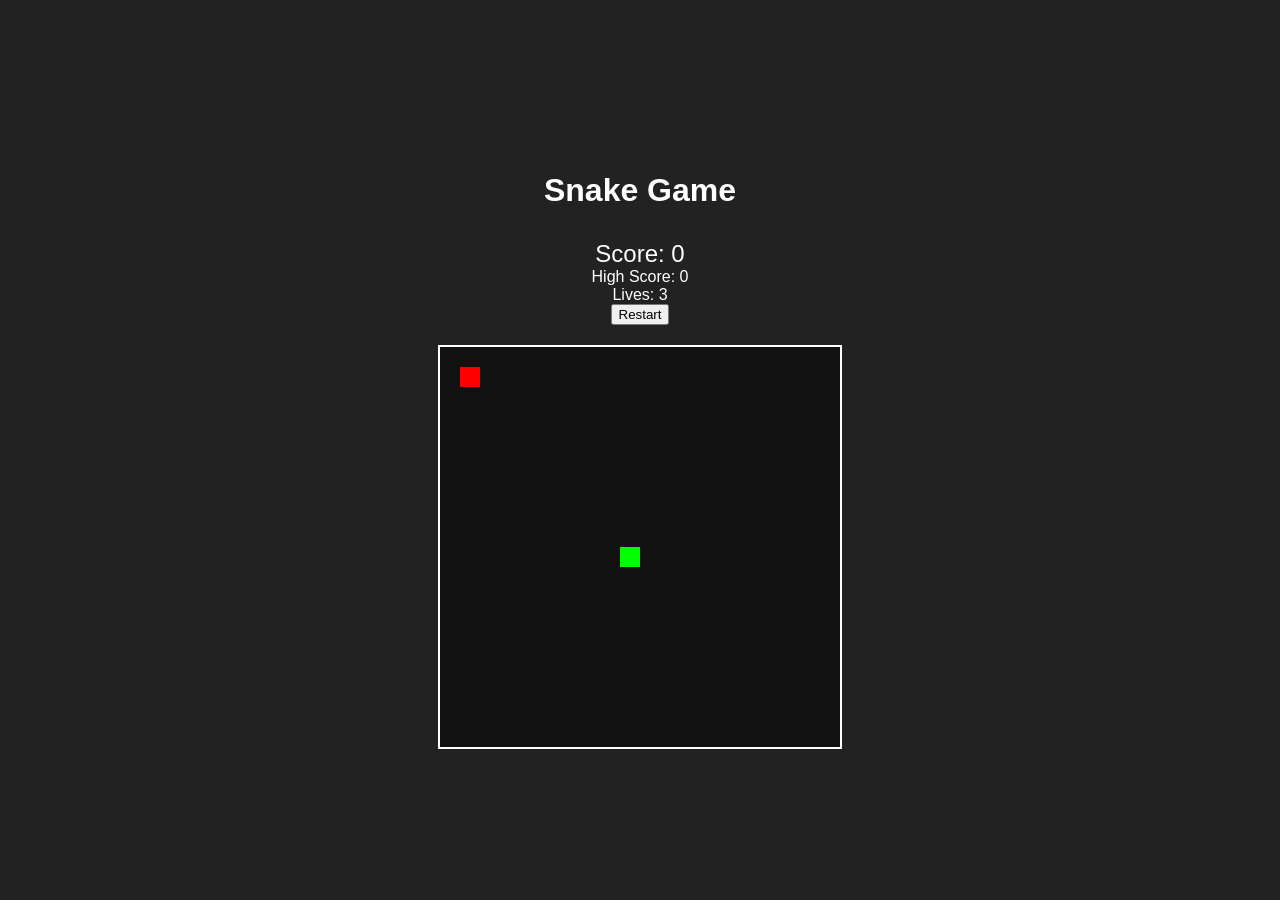
==== snake.html @ 2252ebbb "Add files via upload" ====
<!DOCTYPE html>
<html lang="en">
<head>
    <meta charset="UTF-8">
    <meta name="viewport" content="width=device-width, initial-scale=1.0">
    <title>Snake Game</title>
    <link rel="stylesheet" href="style.css">
</head>
<body>
    <h1>Snake Game</h1>
    <div id="score">Score: 0</div>
    <div id="highscore">High Score: 0</div>
    <div id="lives">Lives: 3</div>
    <button id="restartBtn">Restart</button>
    <canvas id="gameCanvas" width="400" height="400"></canvas>
    <script src="script.js"></script>
</body>
</html>
---- style.css ----
body {
    display: flex;
    flex-direction: column;
    align-items: center;
    justify-content: center;
    height: 100vh;
    margin: 0;
    background: #222;
    color: #fff;
    font-family: Arial, sans-serif;
}

#gameCanvas {
    background: #111;
    border: 2px solid #fff;
    margin-top: 20px;
}

#score {
    font-size: 1.5em;
    margin-top: 10px;
}
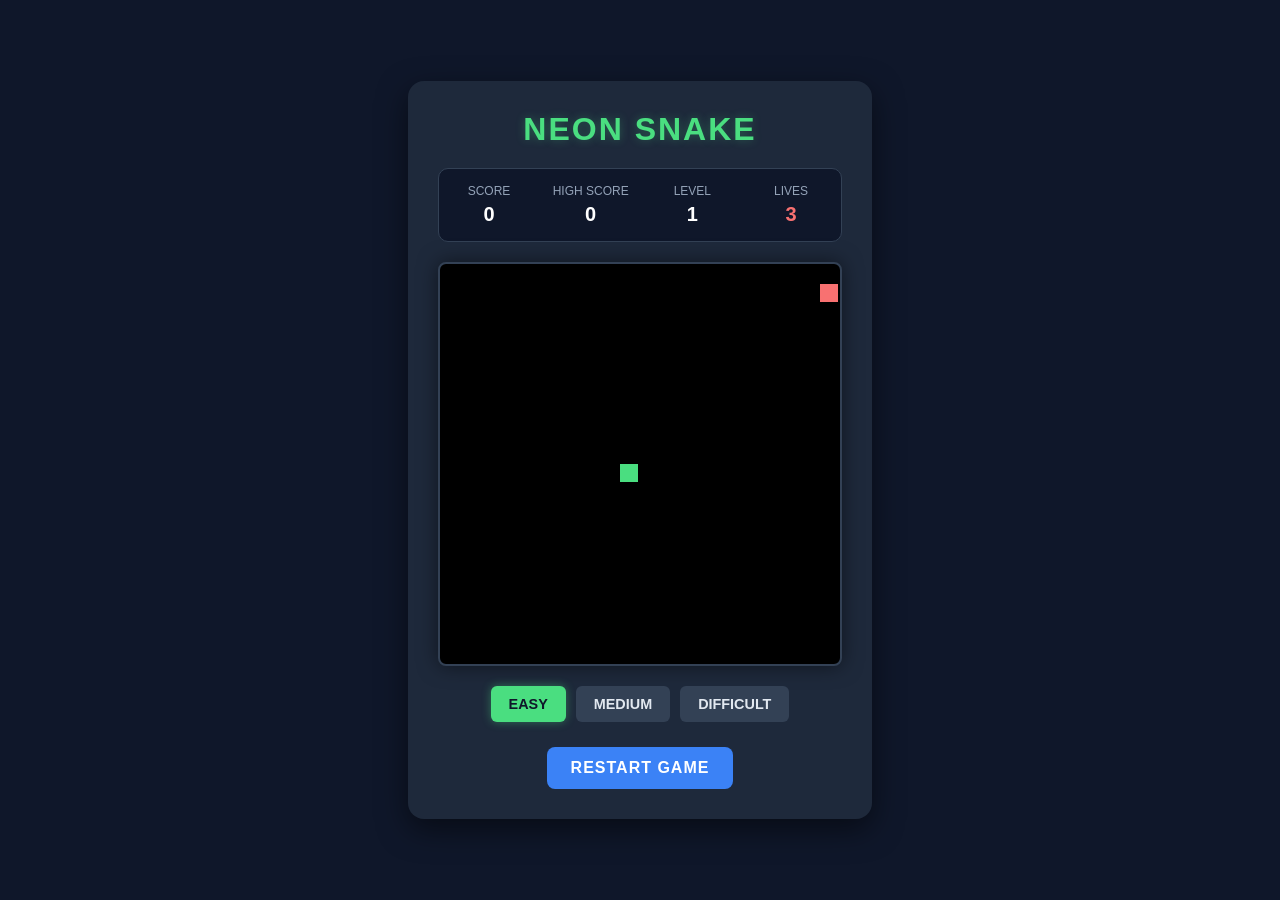
==== commit 1f68c77a: "Improve UI and add difficulty levels" ====
--- a/snake.html
+++ b/snake.html
@@ -3,16 +3,45 @@
 <head>
     <meta charset="UTF-8">
     <meta name="viewport" content="width=device-width, initial-scale=1.0">
-    <title>Snake Game</title>
+    <title>Neon Snake</title>
     <link rel="stylesheet" href="style.css">
 </head>
 <body>
-    <h1>Snake Game</h1>
-    <div id="score">Score: 0</div>
-    <div id="highscore">High Score: 0</div>
-    <div id="lives">Lives: 3</div>
-    <button id="restartBtn">Restart</button>
-    <canvas id="gameCanvas" width="400" height="400"></canvas>
+    <div class="game-container">
+        <h1>NEON SNAKE</h1>
+        
+        <div class="dashboard">
+            <div class="stat-box">
+                <span class="label">Score</span>
+                <span id="score" class="value">0</span>
+            </div>
+            <div class="stat-box">
+                <span class="label">High Score</span>
+                <span id="highscore" class="value">0</span>
+            </div>
+            <div class="stat-box">
+                <span class="label">Level</span>
+                <span id="level" class="value">1</span>
+            </div>
+            <div class="stat-box">
+                <span class="label">Lives</span>
+                <span id="lives" class="value">3</span>
+            </div>
+        </div>
+
+        <canvas id="gameCanvas" width="400" height="400"></canvas>
+        
+        <!-- NEW: Difficulty Button Group -->
+        <div class="difficulty-controls">
+            <button id="btnEasy" class="diff-btn active" data-speed="600">Easy</button>
+            <button id="btnMedium" class="diff-btn" data-speed="300">Medium</button>
+            <button id="btnHard" class="diff-btn" data-speed="100">Difficult</button>
+        </div>
+
+        <div class="controls">
+            <button id="restartBtn">Restart Game</button>
+        </div>
+    </div>
     <script src="script.js"></script>
 </body>
-</html>
+</html>
--- a/style.css
+++ b/style.css
@@ -1,22 +1,135 @@
+/* Base Reset and Body Styling */
 body {
     display: flex;
     flex-direction: column;
     align-items: center;
     justify-content: center;
-    height: 100vh;
+    min-height: 100vh;
     margin: 0;
-    background: #222;
-    color: #fff;
-    font-family: Arial, sans-serif;
+    background: #0f172a; /* Sleek dark blue/gray */
+    color: #e2e8f0;
+    font-family: 'Segoe UI', Tahoma, Geneva, Verdana, sans-serif;
 }
 
+/* Main Container */
+.game-container {
+    background: #1e293b;
+    padding: 30px;
+    border-radius: 16px;
+    box-shadow: 0 10px 30px rgba(0, 0, 0, 0.5);
+    text-align: center;
+}
+
+/* Typography */
+h1 {
+    margin: 0 0 20px 0;
+    color: #4ade80; /* Neon green */
+    letter-spacing: 2px;
+    text-shadow: 0 0 10px rgba(74, 222, 128, 0.3);
+}
+
+/* Dashboard Layout */
+.dashboard {
+    display: flex;
+    justify-content: space-between;
+    gap: 15px;
+    margin-bottom: 20px;
+    background: #0f172a;
+    padding: 15px;
+    border-radius: 10px;
+    border: 1px solid #334155;
+}
+
+.stat-box {
+    display: flex;
+    flex-direction: column;
+    align-items: center;
+    min-width: 70px;
+}
+
+.stat-box .label {
+    font-size: 0.75em;
+    text-transform: uppercase;
+    color: #94a3b8;
+    margin-bottom: 5px;
+}
+
+.stat-box .value {
+    font-size: 1.25em;
+    font-weight: bold;
+    color: #fff;
+}
+
+#lives {
+    color: #f87171; /* Soft red for lives */
+}
+
+/* Canvas Styling */
 #gameCanvas {
-    background: #111;
-    border: 2px solid #fff;
+    background: #000;
+    border: 2px solid #334155;
+    border-radius: 8px;
+    box-shadow: 0 0 20px rgba(0, 0, 0, 0.5);
+    display: block;
+    margin: 0 auto;
+}
+
+/* Button Controls */
+.controls {
+    margin-top: 25px;
+}
+
+#restartBtn {
+    background: #3b82f6;
+    color: white;
+    border: none;
+    padding: 12px 24px;
+    font-size: 1em;
+    font-weight: bold;
+    border-radius: 8px;
+    cursor: pointer;
+    transition: all 0.2s ease;
+    text-transform: uppercase;
+    letter-spacing: 1px;
+}
+
+#restartBtn:hover {
+    background: #2563eb;
+    transform: translateY(-2px);
+    box-shadow: 0 4px 12px rgba(59, 130, 246, 0.4);
+}
+
+#restartBtn:active {
+    transform: translateY(0);
+}
+
+/* Difficulty Button Controls */
+.difficulty-controls {
+    display: flex;
+    justify-content: center;
+    gap: 10px;
     margin-top: 20px;
 }
 
-#score {
-    font-size: 1.5em;
-    margin-top: 10px;
+.diff-btn {
+    background: #334155;
+    color: #e2e8f0;
+    border: 2px solid transparent;
+    padding: 8px 16px;
+    font-size: 0.9em;
+    font-weight: bold;
+    border-radius: 6px;
+    cursor: pointer;
+    transition: all 0.2s ease;
+    text-transform: uppercase;
+}
+
+.diff-btn:hover {
+    background: #475569;
+}
+
+.diff-btn.active {
+    background: #4ade80; /* Neon green to match heading */
+    color: #0f172a;
+    box-shadow: 0 0 10px rgba(74, 222, 128, 0.4);
 }
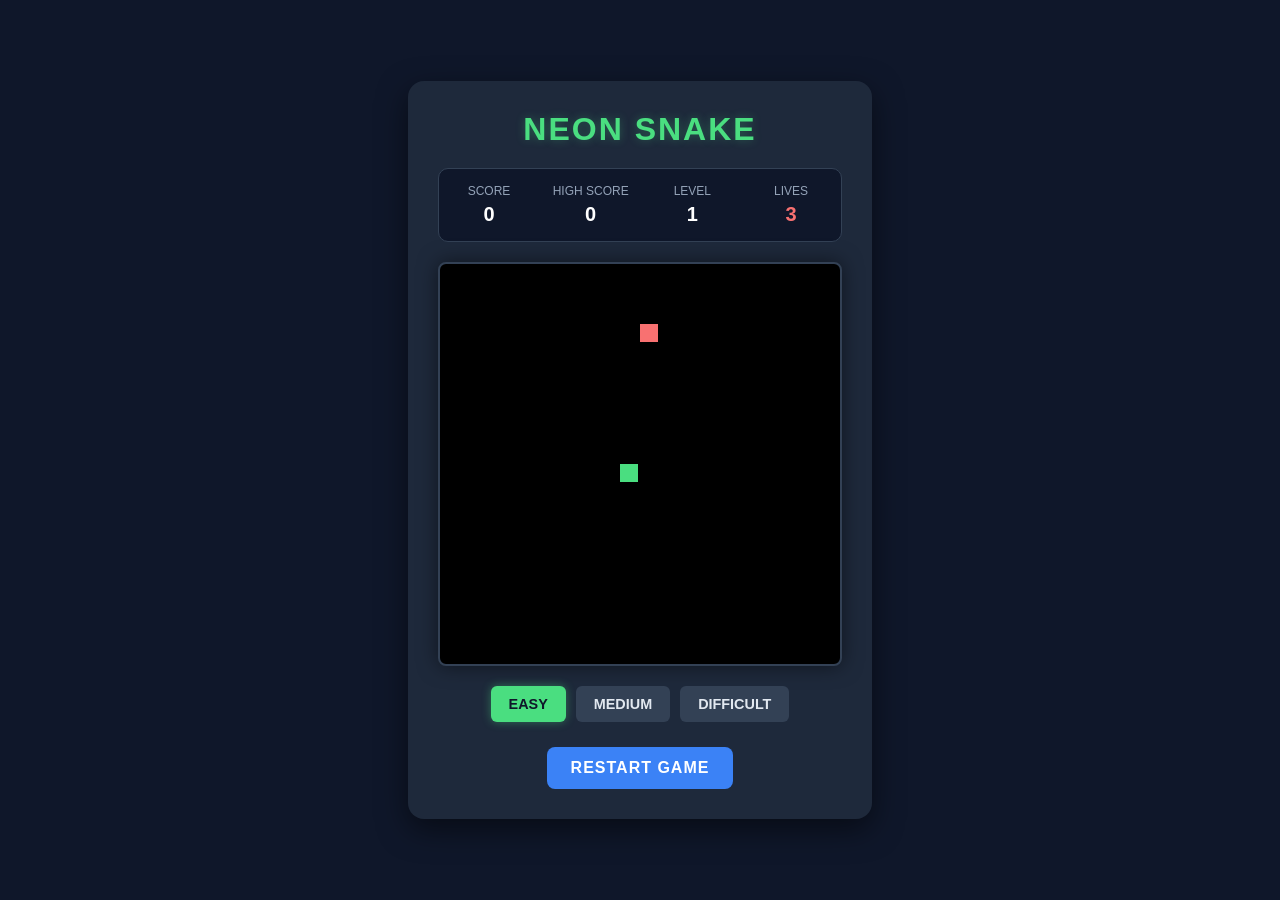
==== commit 74f30caf: "Make the game mobile compatible" ====
--- a/snake.html
+++ b/snake.html
@@ -2,7 +2,7 @@
 <html lang="en">
 <head>
     <meta charset="UTF-8">
-    <meta name="viewport" content="width=device-width, initial-scale=1.0">
+    <meta name="viewport" content="width=device-width, initial-scale=1.0, maximum-scale=1.0, user-scalable=no">
     <title>Neon Snake</title>
     <link rel="stylesheet" href="style.css">
 </head>
--- a/style.css
+++ b/style.css
@@ -132,4 +132,34 @@
     background: #4ade80; /* Neon green to match heading */
     color: #0f172a;
     box-shadow: 0 0 10px rgba(74, 222, 128, 0.4);
-}+}
+
+/* --- MOBILE RESPONSIVENESS --- */
+
+#gameCanvas {
+    /* Existing styles... */
+    max-width: 100%; /* Ensures canvas shrinks on small screens */
+    height: auto;    /* Keeps the aspect ratio perfectly square */
+    touch-action: none; /* Disables double-tap to zoom or browser panning */
+}
+
+/* Adjust layout for screens smaller than 500px */
+@media (max-width: 500px) {
+    .game-container {
+        padding: 15px;
+        width: 90vw; 
+    }
+
+    .dashboard {
+        flex-wrap: wrap; /* Allows dashboard items to stack if cramped */
+        gap: 10px;
+    }
+
+    h1 {
+        font-size: 1.5em;
+    }
+
+    .difficulty-controls {
+        flex-wrap: wrap;
+    }
+}
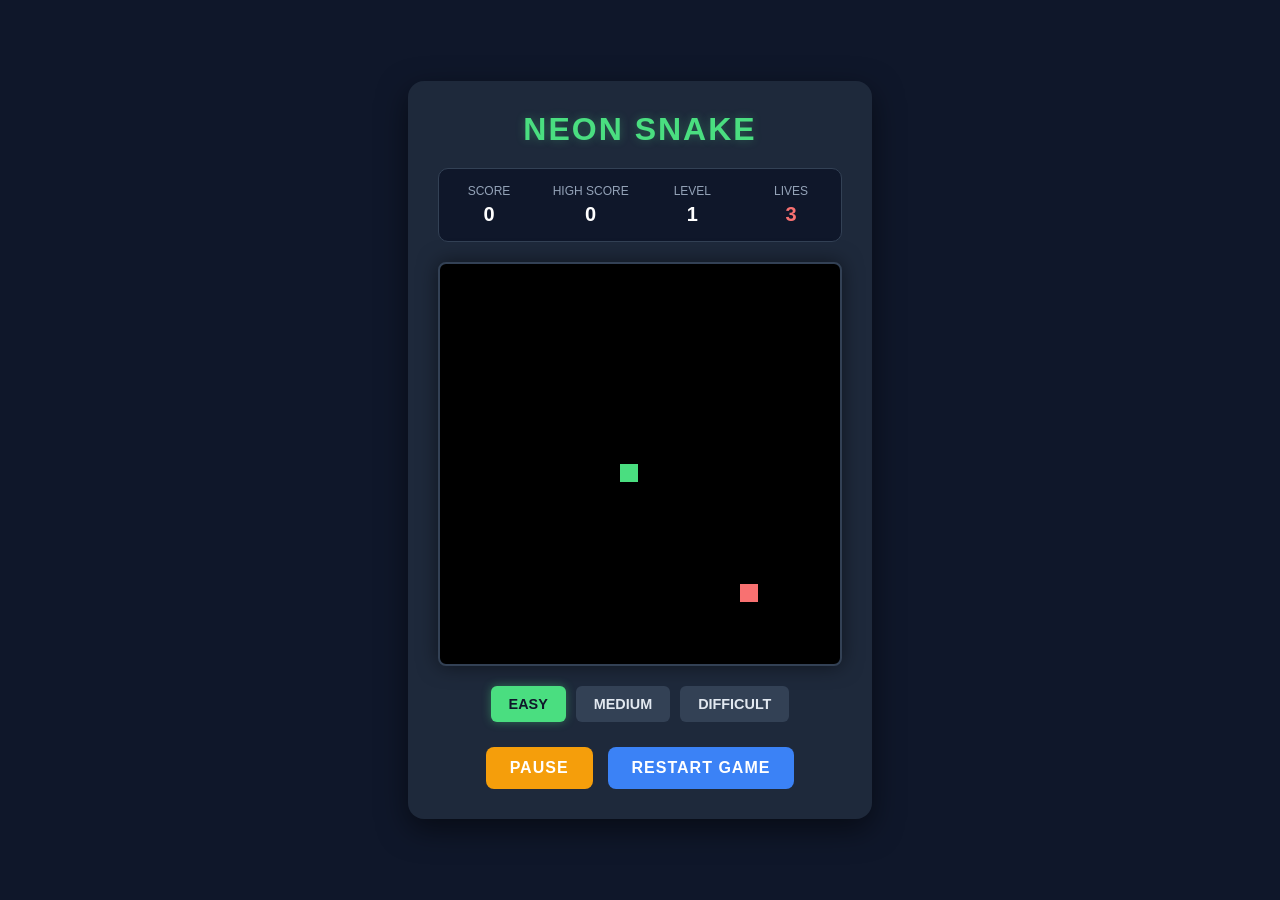
==== commit ec67cce0: "Fix mobile functionality and add game pause option" ====
--- a/snake.html
+++ b/snake.html
@@ -39,6 +39,7 @@
         </div>
 
         <div class="controls">
+            <button id="pauseBtn">Pause</button>
             <button id="restartBtn">Restart Game</button>
         </div>
     </div>
--- a/style.css
+++ b/style.css
@@ -77,8 +77,36 @@
 /* Button Controls */
 .controls {
     margin-top: 25px;
-}
-
+    display: flex;
+    justify-content: center;
+    gap: 15px; /* Adds space between the two buttons */
+}
+
+#pauseBtn {
+    background: #f59e0b; /* Amber/Orange */
+    color: white;
+    border: none;
+    padding: 12px 24px;
+    font-size: 1em;
+    font-weight: bold;
+    border-radius: 8px;
+    cursor: pointer;
+    transition: all 0.2s ease;
+    text-transform: uppercase;
+    letter-spacing: 1px;
+}
+
+#pauseBtn:hover {
+    background: #d97706;
+    transform: translateY(-2px);
+    box-shadow: 0 4px 12px rgba(245, 158, 11, 0.4);
+}
+
+#pauseBtn:active {
+    transform: translateY(0);
+}
+
+/* Ensure restart button matches structure */
 #restartBtn {
     background: #3b82f6;
     color: white;
@@ -137,29 +165,62 @@
 /* --- MOBILE RESPONSIVENESS --- */
 
 #gameCanvas {
-    /* Existing styles... */
-    max-width: 100%; /* Ensures canvas shrinks on small screens */
-    height: auto;    /* Keeps the aspect ratio perfectly square */
-    touch-action: none; /* Disables double-tap to zoom or browser panning */
-}
-
-/* Adjust layout for screens smaller than 500px */
-@media (max-width: 500px) {
+    background: #000;
+    border: 2px solid #334155;
+    border-radius: 8px;
+    box-shadow: 0 0 20px rgba(0, 0, 0, 0.5);
+    display: block;
+    margin: 0 auto;
+    
+    /* Make canvas shrink vertically and horizontally */
+    max-width: 100%; 
+    max-height: 45vh; /* Limits height to 45% of the screen */
+    aspect-ratio: 1 / 1; /* Forces it to stay a perfect square */
+    width: auto;
+    height: auto;
+    
+    /* Disables default browser actions like zooming or panning on the canvas */
+    touch-action: none; 
+}
+
+/* Adjust layout for smaller screens */
+@media (max-width: 600px), (max-height: 750px) {
+    body {
+        /* Re-enable scrolling just in case it's a very tiny screen */
+        overflow: auto; 
+    }
+
     .game-container {
-        padding: 15px;
-        width: 90vw; 
+        padding: 10px;
+        width: 95vw; 
+    }
+
+    h1 {
+        margin: 0 0 10px 0;
+        font-size: 1.3em;
     }
 
     .dashboard {
-        flex-wrap: wrap; /* Allows dashboard items to stack if cramped */
-        gap: 10px;
-    }
-
-    h1 {
-        font-size: 1.5em;
+        margin-bottom: 10px;
+        padding: 10px;
+        gap: 5px;
+    }
+
+    .stat-box .value {
+        font-size: 1em;
     }
 
     .difficulty-controls {
+        margin-top: 15px;
         flex-wrap: wrap;
     }
-}
+
+    .diff-btn {
+        padding: 8px 12px;
+        font-size: 0.8em;
+    }
+
+    .controls {
+        margin-top: 15px;
+    }
+}
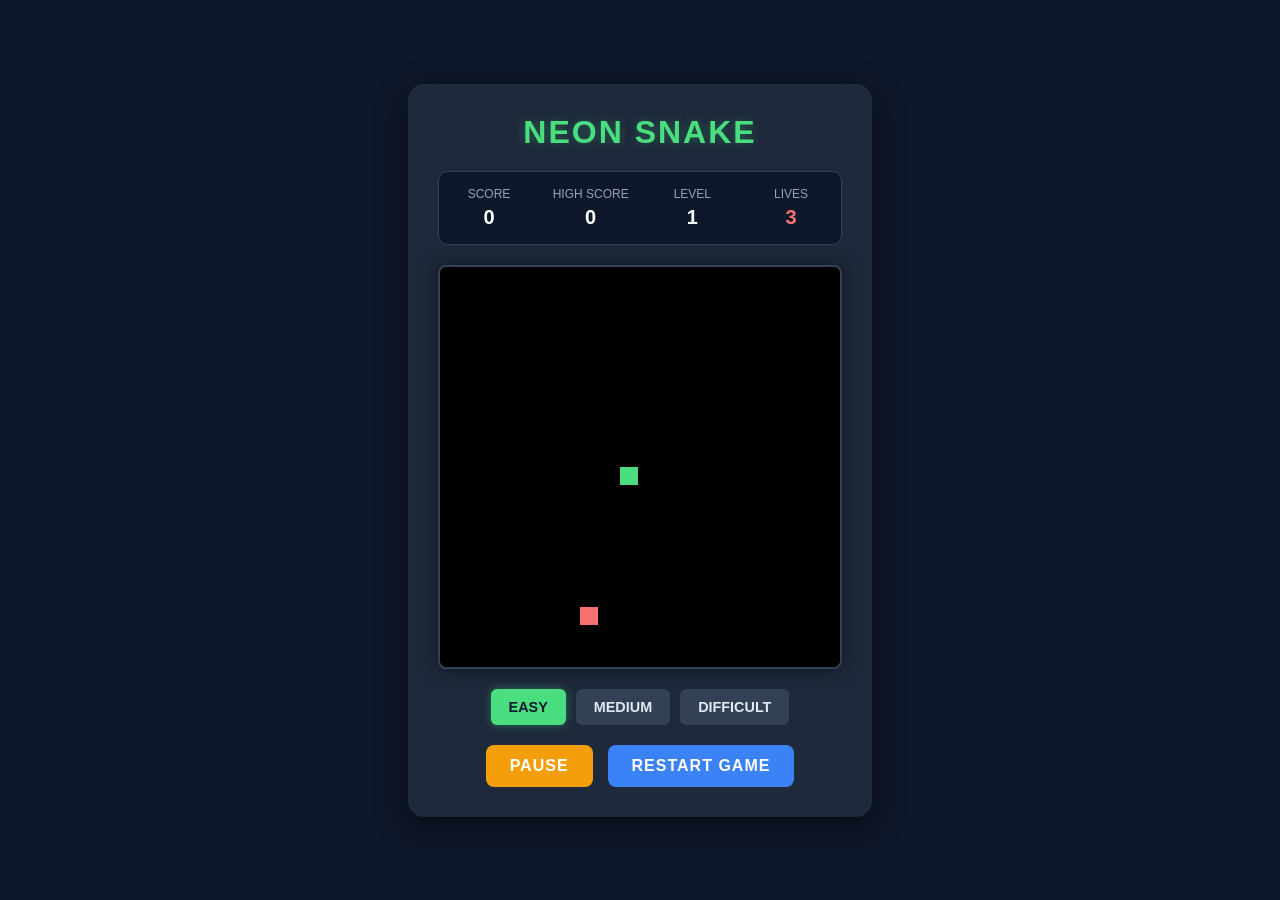
==== commit 83332488: "Fix D pad controls" ====
--- a/snake.html
+++ b/snake.html
@@ -31,7 +31,7 @@
 
         <canvas id="gameCanvas" width="400" height="400"></canvas>
         
-        <!-- NEW: Difficulty Button Group -->
+        <!-- Difficulty Button Group -->
         <div class="difficulty-controls">
             <button id="btnEasy" class="diff-btn active" data-speed="600">Easy</button>
             <button id="btnMedium" class="diff-btn" data-speed="300">Medium</button>
@@ -42,6 +42,14 @@
             <button id="pauseBtn">Pause</button>
             <button id="restartBtn">Restart Game</button>
         </div>
+
+        <!-- On-Screen D-Pad -->
+        <div class="d-pad" id="dPad">
+            <button id="btnUp" class="d-btn up">▲</button>
+            <button id="btnLeft" class="d-btn left">◄</button>
+            <button id="btnRight" class="d-btn right">►</button>
+            <button id="btnDown" class="d-btn down">▼</button>
+        </div>
     </div>
     <script src="script.js"></script>
 </body>
--- a/style.css
+++ b/style.css
@@ -1,4 +1,4 @@
-/* Base Reset and Body Styling */
+/* --- BASE & TYPOGRAPHY --- */
 body {
     display: flex;
     flex-direction: column;
@@ -6,12 +6,19 @@
     justify-content: center;
     min-height: 100vh;
     margin: 0;
-    background: #0f172a; /* Sleek dark blue/gray */
+    background: #0f172a; 
     color: #e2e8f0;
     font-family: 'Segoe UI', Tahoma, Geneva, Verdana, sans-serif;
 }
 
-/* Main Container */
+h1 {
+    margin: 0 0 20px 0;
+    color: #4ade80; 
+    letter-spacing: 2px;
+    text-shadow: 0 0 10px rgba(74, 222, 128, 0.3);
+}
+
+/* --- MAIN CONTAINERS --- */
 .game-container {
     background: #1e293b;
     padding: 30px;
@@ -20,15 +27,24 @@
     text-align: center;
 }
 
-/* Typography */
-h1 {
-    margin: 0 0 20px 0;
-    color: #4ade80; /* Neon green */
-    letter-spacing: 2px;
-    text-shadow: 0 0 10px rgba(74, 222, 128, 0.3);
-}
-
-/* Dashboard Layout */
+#gameCanvas {
+    background: #000;
+    border: 2px solid #334155;
+    border-radius: 8px;
+    box-shadow: 0 0 20px rgba(0, 0, 0, 0.5);
+    display: block;
+    margin: 0 auto;
+    
+    /* Responsive sizing */
+    max-width: 100%; 
+    max-height: 45vh; 
+    aspect-ratio: 1 / 1; 
+    width: auto;
+    height: auto;
+    touch-action: none; 
+}
+
+/* --- DASHBOARD --- */
 .dashboard {
     display: flex;
     justify-content: space-between;
@@ -61,29 +77,23 @@
 }
 
 #lives {
-    color: #f87171; /* Soft red for lives */
-}
-
-/* Canvas Styling */
-#gameCanvas {
-    background: #000;
-    border: 2px solid #334155;
-    border-radius: 8px;
-    box-shadow: 0 0 20px rgba(0, 0, 0, 0.5);
-    display: block;
-    margin: 0 auto;
-}
-
-/* Button Controls */
-.controls {
-    margin-top: 25px;
+    color: #f87171; 
+}
+
+/* --- BUTTON CONTROLS --- */
+.controls, .difficulty-controls {
     display: flex;
     justify-content: center;
-    gap: 15px; /* Adds space between the two buttons */
-}
-
-#pauseBtn {
-    background: #f59e0b; /* Amber/Orange */
+    gap: 15px; 
+    margin-top: 20px;
+}
+
+.difficulty-controls {
+    gap: 10px;
+}
+
+/* Shared Button Styles */
+#pauseBtn, #restartBtn {
     color: white;
     border: none;
     padding: 12px 24px;
@@ -96,48 +106,13 @@
     letter-spacing: 1px;
 }
 
-#pauseBtn:hover {
-    background: #d97706;
-    transform: translateY(-2px);
-    box-shadow: 0 4px 12px rgba(245, 158, 11, 0.4);
-}
-
-#pauseBtn:active {
-    transform: translateY(0);
-}
-
-/* Ensure restart button matches structure */
-#restartBtn {
-    background: #3b82f6;
-    color: white;
-    border: none;
-    padding: 12px 24px;
-    font-size: 1em;
-    font-weight: bold;
-    border-radius: 8px;
-    cursor: pointer;
-    transition: all 0.2s ease;
-    text-transform: uppercase;
-    letter-spacing: 1px;
-}
-
-#restartBtn:hover {
-    background: #2563eb;
-    transform: translateY(-2px);
-    box-shadow: 0 4px 12px rgba(59, 130, 246, 0.4);
-}
-
-#restartBtn:active {
-    transform: translateY(0);
-}
-
-/* Difficulty Button Controls */
-.difficulty-controls {
-    display: flex;
-    justify-content: center;
-    gap: 10px;
-    margin-top: 20px;
-}
+/* Unique Button Colors & Hovers */
+#pauseBtn { background: #f59e0b; }
+#pauseBtn:hover { background: #d97706; transform: translateY(-2px); box-shadow: 0 4px 12px rgba(245, 158, 11, 0.4); }
+#pauseBtn:active, #restartBtn:active { transform: translateY(0); }
+
+#restartBtn { background: #3b82f6; }
+#restartBtn:hover { background: #2563eb; transform: translateY(-2px); box-shadow: 0 4px 12px rgba(59, 130, 246, 0.4); }
 
 .diff-btn {
     background: #334155;
@@ -152,75 +127,88 @@
     text-transform: uppercase;
 }
 
-.diff-btn:hover {
-    background: #475569;
-}
-
+.diff-btn:hover { background: #475569; }
 .diff-btn.active {
-    background: #4ade80; /* Neon green to match heading */
+    background: #4ade80; 
     color: #0f172a;
     box-shadow: 0 0 10px rgba(74, 222, 128, 0.4);
 }
 
-/* --- MOBILE RESPONSIVENESS --- */
-
-#gameCanvas {
-    background: #000;
+/* --- ON-SCREEN D-PAD --- */
+.d-pad {
+    display: none; /* Hidden by default on desktop */
+    justify-content: center; /* Centers the grid neatly under the other buttons */
+    margin-top: 25px; /* Adds space between Restart button and D-Pad */
+    grid-template-columns: repeat(3, 50px);
+    grid-template-rows: repeat(3, 50px);
+    gap: 8px;
+    touch-action: none; /* Stop zooming when tapping quickly */
+}
+
+.d-btn {
+    background: rgba(30, 41, 59, 0.85); 
+    color: #4ade80; 
     border: 2px solid #334155;
-    border-radius: 8px;
-    box-shadow: 0 0 20px rgba(0, 0, 0, 0.5);
-    display: block;
-    margin: 0 auto;
-    
-    /* Make canvas shrink vertically and horizontally */
-    max-width: 100%; 
-    max-height: 45vh; /* Limits height to 45% of the screen */
-    aspect-ratio: 1 / 1; /* Forces it to stay a perfect square */
-    width: auto;
-    height: auto;
-    
-    /* Disables default browser actions like zooming or panning on the canvas */
-    touch-action: none; 
-}
-
-/* Adjust layout for smaller screens */
+    border-radius: 12px;
+    font-size: 1.5em;
+    display: flex;
+    align-items: center;
+    justify-content: center;
+    cursor: pointer;
+    box-shadow: 0 4px 10px rgba(0, 0, 0, 0.4);
+    user-select: none;
+    -webkit-tap-highlight-color: transparent;
+}
+
+.d-btn:active {
+    background: #4ade80;
+    color: #0f172a;
+}
+
+.d-btn.up { grid-column: 2; grid-row: 1; }
+.d-btn.left { grid-column: 1; grid-row: 2; }
+.d-btn.right { grid-column: 3; grid-row: 2; }
+.d-btn.down { grid-column: 2; grid-row: 3; }
+
+/* --- MEDIA QUERIES --- */
+@media (max-width: 800px), (pointer: coarse) {
+    .d-pad { display: grid; }
+}
+
+@media (max-width: 900px) and (orientation: landscape) {
+    .d-pad {
+        position: fixed;
+        bottom: 20px;
+        right: 20px;
+        margin-top: 0; /* Remove the spacing from the buttons */
+        transform: scale(0.85); /* Shrinks the D-Pad slightly to fit small screens */
+        transform-origin: bottom right; 
+        z-index: 100;
+    }
+}
+
 @media (max-width: 600px), (max-height: 750px) {
-    body {
-        /* Re-enable scrolling just in case it's a very tiny screen */
-        overflow: auto; 
-    }
-
+    body { overflow: auto; }
     .game-container {
         padding: 10px;
         width: 95vw; 
     }
-
     h1 {
         margin: 0 0 10px 0;
         font-size: 1.3em;
     }
-
     .dashboard {
         margin-bottom: 10px;
         padding: 10px;
         gap: 5px;
     }
-
-    .stat-box .value {
-        font-size: 1em;
-    }
-
-    .difficulty-controls {
+    .stat-box .value { font-size: 1em; }
+    .difficulty-controls, .controls {
         margin-top: 15px;
         flex-wrap: wrap;
     }
-
     .diff-btn {
         padding: 8px 12px;
         font-size: 0.8em;
     }
-
-    .controls {
-        margin-top: 15px;
-    }
 }
